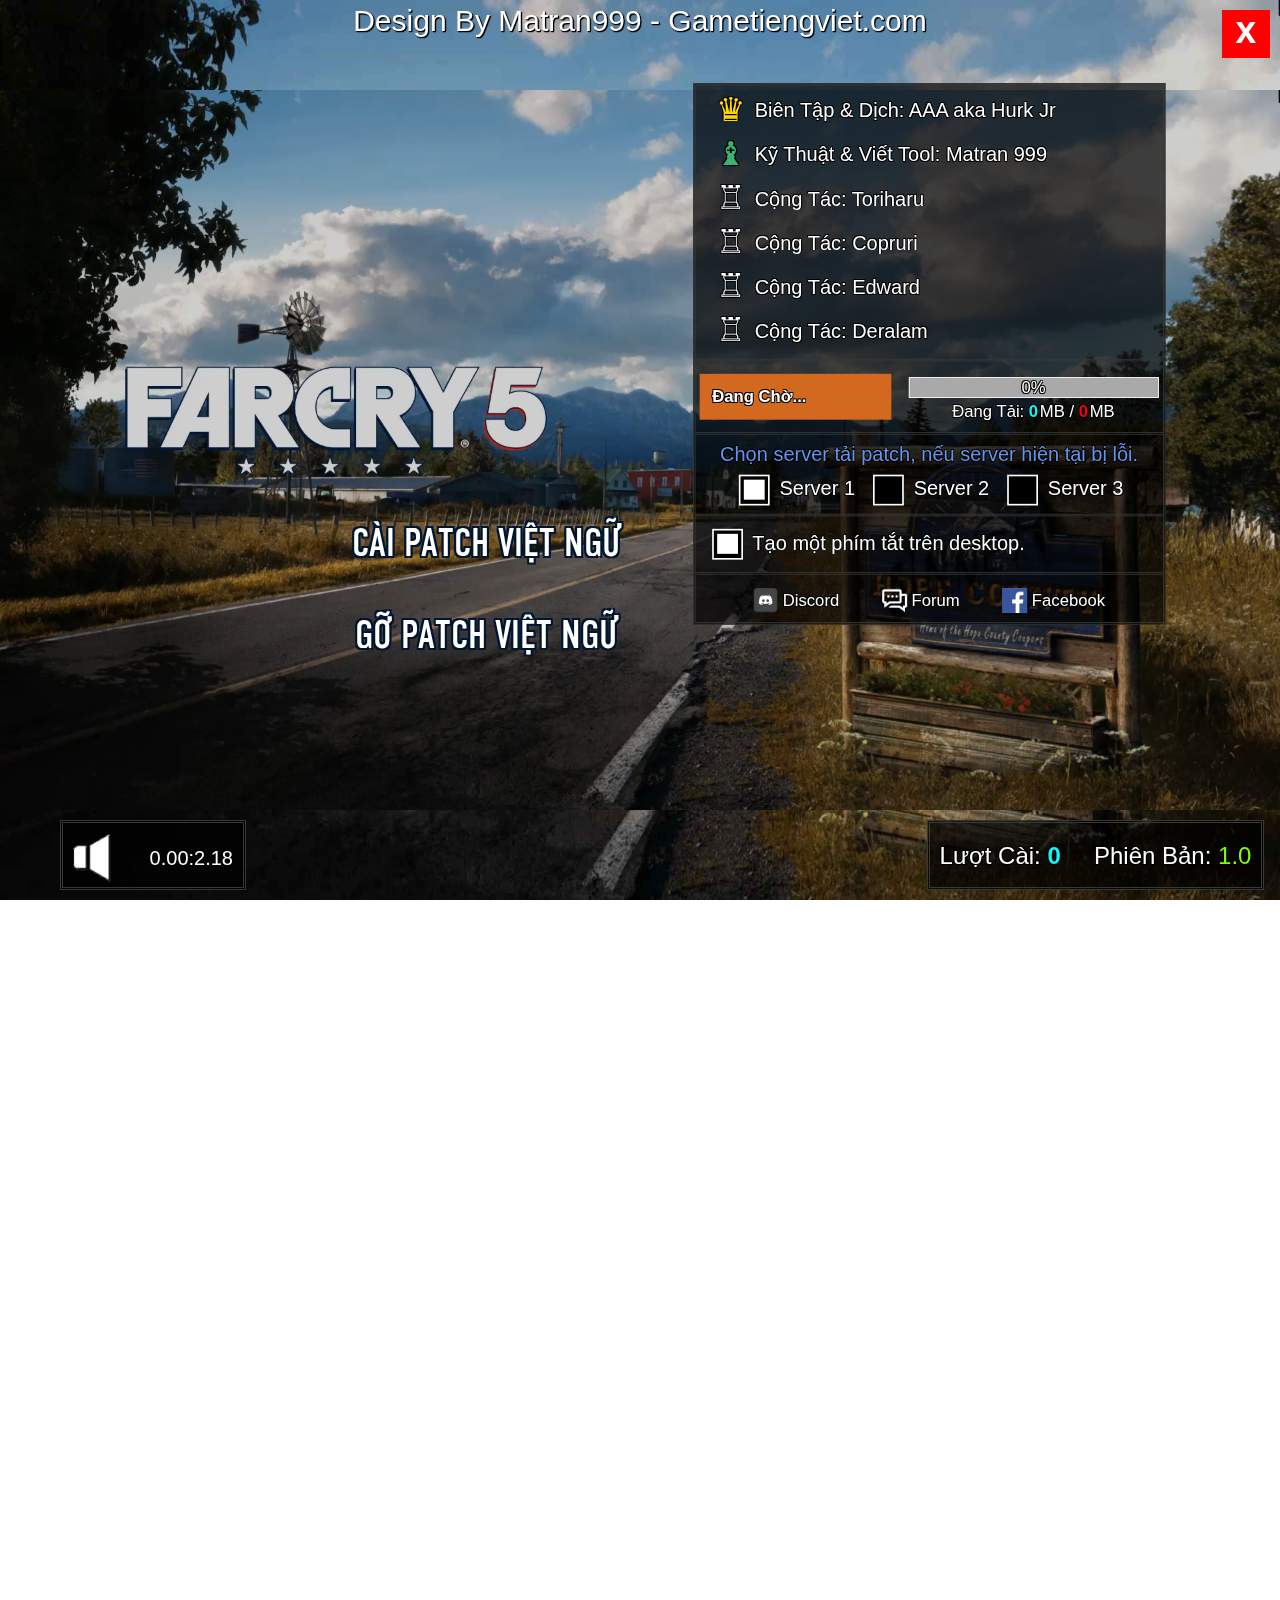
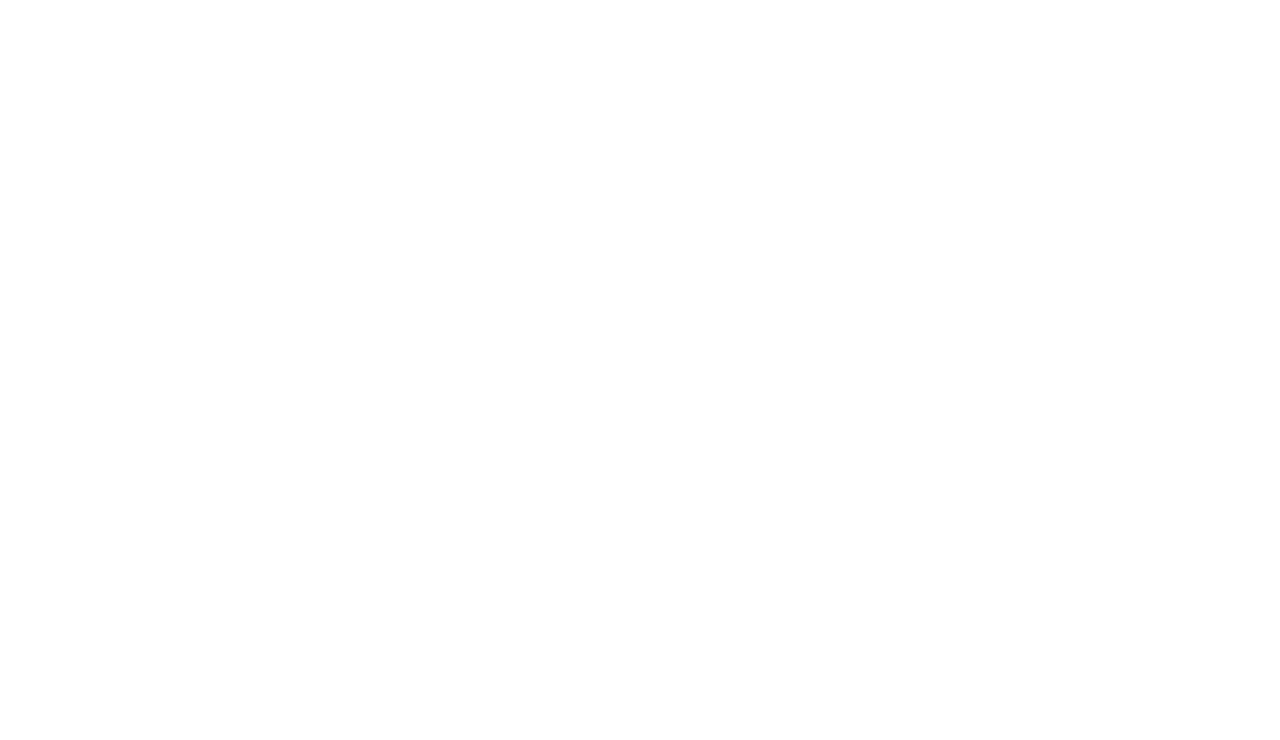
==== index.html @ 686d69ff "Add files via upload" ====
<!DOCTYPE html>
<html>
<head>
	<meta http-equiv="Content-Type" content="text/html; charset=utf-8">
	<meta name="viewport" content="width=device-width, initial-scale=1.0, maximum-scale=1.0, user-scalable=no, shrink-to-fit=no">
	<title>FAR CRY 5 VIỆT NGỮ</title>
	<link rel="stylesheet" type="text/css" href="style.css?323">
	<script type="text/javascript" src="jquery.min.js"></script>
</head>
<body>
	<div class="bg">
		<div class="titlebar">
			<div class="copyright hover-link" onclick="matran999()"><span>Design By Matran999 - Gametiengviet.com</span></div>
			<div id="-3" title="Thoát Patch" class="close-btn">ˣ</div>
		</div>
		<div class="slide">
			<div class="body-slide">
				<!--
				<img draggable="false" id="img1" class="imgslide active" src="1.jpg">
				-->
				<img class="poster" src="intro.jpg" />
				<video id="video" playsinline autoplay loop>
					<source src="video.mp4" type="video/mp4">
					<img draggable="false" id="img1" src="intro.jpg" />
				</video>
			</div>
			<div class="content">			
				<div class="rowButton">
					<ul class="button-run">
						<li id="RunPatch" class="btn btn-patch" title="Nhấn để cài đặt tiếng việt cho game Sleeping Dogs" onclick="RunCheck()">
							CÀI PATCH VIỆT NGỮ
							<span class="bk-hover">a</span>
						</li>
						<!--
						<li id="-3" title="Nhấn để đóng patch lại." class="btn btn-exit">THOÁT RA</button>
						-->
						<li id="Backup" title="Nhấn để gỡ patch đã cài trong máy." onclick="RemovePatch(false)" class="btn btn-backup">
							GỠ PATCH VIỆT NGỮ
							<span class="bk-hover">a</span>
						</li>
					</ul>
				</div>
				<div class="row-content row3">
					<div class="row-top row-top1 active">		
						<ul class="text-block list-credit name-member">
							<li class="hover-link"><span alt="icont king">♛</span><span class="animate tipso_style" title="Dịch và biên tập toàn bộ dự án.">Biên Tập &amp; Dịch: AAA aka Hurk Jr</span></li>
							<li class="hover-link"><span alt="icont statue">♝</span><span class="animate tipso_style" title="Hack và viết tool.">Kỹ Thuật &amp; Viết Tool: Matran 999</span></li>
							<li class="hover-link"><span alt="icont rook">♖</span><span class="animate tipso_style" title="Công thần đã theo Leader từ ngày đầu, chịu trách nhiệm dịch phụ đề thoại khu John">Cộng Tác: Toriharu</span></li>
							<li class="hover-link"><span alt="icont rook">♖</span><span class="animate tipso_style" title="Chịu trách nhiệm dịch phụ đề khu Jacob">Cộng Tác: Copruri</span></li>
							<li class="hover-link"><span alt="icont rook">♖</span><span class="animate tipso_style" title="Chịu trách nhiệm dịch phụ đề khu Faith">Cộng Tác: Edward</span></li>
							<li class="hover-link"><span alt="icont rook">♖</span><span class="animate tipso_style" title="Chịu trách nhiệm dịch phụ đề HUD.">Cộng Tác: Deralam</span></li>
						</ul>		
						<ul class="list-console">
							<li class="ConsoleText Console-content">
								<span class="Text-Info"><b id="dot-write" class="dot-load">Đang Chờ...</b></span>
							</li>						
							<li class="ConsoleBody Console-content">
								<label class="progress-bar">
									<span class="percent-background">H</span>
									<span class="percent-number">0%</span>
								</label>
								<label class="download-load">
									<span class="Text-download">Đang Tải: <small title="Dung lượng đang tải" class="number-download">0</small>MB / <small title="Dung lượng gốc của file." class="number-limit">0</small>MB</span>
								</label>
							</li>
						</ul>
						<!--
						<ul class="text-block list-server list-version">
							<li class="title-server">Phiên bản game hiện tại của bạn.</li>
							<li class="select-server">
								<label title="Dùng cho bản steam." class="server-item version1" onclick="checkRadio(this)">
									<span class="input-checkbox check-version active" alt="1"><span>a</span></span> Bản Steam
								</label>
								<label title="Dùng cho bản crack." class="server-item version2" onclick="checkRadio(this)">
									<span class="input-checkbox check-version" alt="2"><span>a</span></span> Bản Thuốc
								</label>
							</li>
						</ul>
						-->
						<ul class="text-block list-server list-credit">
							<li class="title-server">Chọn server tải patch, nếu server hiện tại bị lỗi.</li>
							<li class="select-server">
								<label title="Chọn server 1 để tải patch." class="server-item server1" onclick="checkRadio(this)">
									<span class="input-checkbox check-server active" alt="1"><span>a</span></span> Server 1
								</label>
								<label title="Chọn server 2 để tải patch." class="server-item server2" onclick="checkRadio(this)">
									<span class="input-checkbox check-server" alt="2"><span>a</span></span> Server 2
								</label>
								<label title="Chọn server 3 để tải patch." class="server-item server3" onclick="checkRadio(this)">
									<span class="input-checkbox check-server" alt="3"><span>a</span></span> Server 3
								</label>
							</li>
						</ul>	
						<div class="select-input">
								<label title="Sau khi cài patch xong, sẽ tạo một phím tắt ngoài desktop." class="server-item desktop-check" onclick="checkBox(this)">
									<span class="input-checkbox check-desktop active"><span>a</span></span> Tạo một phím tắt trên desktop.
								</label>
						</div>
						<ul class="list-link">
							<li title="Nhấn để truy cập discord Gametiengviet.&#10;Nếu bạn cần hỗ trợ về vấn đề cài patch việt ngữ." id="discord" onclick="Goto(1)" class="btn-text item-link"><img src="discord.png" /> <span>Discord</span></li>
							<li title="Nhấn để truy cập diễn đàn Gametiengviet" id="forum" onclick="Goto(2)" class="btn-text item-link"><img src="forum.png" /> <span>Forum</span></li>
							<li title="Nhấn để truy cập facebook Gametiengviet" id="facebook" onclick="Goto(3)" class="btn-text item-link"><img src="face.png" /> <span>Facebook</span></li>
						</ul>
					</div>
					<div class="row-top row-top2">
						<p class="title-row">Nội Dung Và Quy Định<span title="Nhấn để đóng bảng quy định lại." class="close-faq" onclick="closeFaq(this)">ˣ</span></p>
						<div class="text-block text-box text-scroll faq-scroll">
							<div class="content-faq">
								<h3>Hỏi Đáp</h3>
								Để đảm bảo mọi người hiểu rõ về dòng Soul, cũng như Dark Soul III thì mình đã dựa trên bản Nhật ngữ của game ( hãng  FormSoftware có trụ sở chính tại Nhật ). Nên đây hứa hẹn sẽ là một trải nghiệm hoàn toàn mới và vì thế sẽ có rất nhiều câu hỏi xoay quanh về vấn đề này ( Q & A) :<br><br>
								Q1. Tại sao tác giả lại sử dụng rất nhiều từ Hán Việt trong bản dịch này?<br><br>
								A1. Do bị giới hạn về số lượng ký tự trong một câu và nội dung mang rất nhiều hàm ý nên Việt Ngữ (tức dịch theo lối word by word) sẽ không đảm bảo được chất lượng tốt nhất cho các bạn chính vì thế để đảm bảo  NGẮN GỌN và SÚC TÍCH nên mình đã sử dụng từ Hán Việt cho bản dịch này.<br><br>
								Q2. Ad có thể giữ nguyên tên của trang bị và địa danh trong game không?<br><br>
								A1. Không. Vì mình muốn VIỆT HÓA HOÀN TOÀN và để mọi người hiểu được ý nghĩa của từng trang bị và địa danh trong game một cách trọn vẹn nhất. Ví dụ như : anh dương nêu ví dụ nha :3 Nhưng mình sẽ cố gắng tạo một list đối chiếu giữa từ gốc và bản dịch để các bạn tiện theo dõi và tìm hiểu.<br><br>
								Q3. Hình như tác giả không đón nhận góp ý của mọi người thì phải?<br><br>
								A3. Không hẳn là như vậy. Ngay từ đầu, mình đã dịch game theo bản tiếng Nhật, mình muốn trình bày demo cho mọi người để xem thái độ đón nhận của cộng đồng như thế nào. Vốn dĩ cộng đồng đã quen sử dụng bản eng, và giữa hai bản dịch eng và nhật tùy chỗ sẽ có sự sai khác. Không phải tự nhiên mà mình chọn bản dịch tiếng Nhật để dịch, mà bởi vì chính nhà sản xuất cũng từ bản Nhật mới dịch ra bản tiếng Anh. Đây là một tựa game hướng đến thị trường Tây  u, nhưng đừng vì thế mà áp đặt nó vào một khuôn mẫu là nó ở bối cảnh này, phải nói chuyện như thế kia. Hơn nữa, bản Nhật có sự tương đồng với tiếng Việt ở mặt ngôn từ và ngữ nghĩa hơn là bản eng.
								<h3>Quy Định</h3>
								Patch VH này hoàn toàn miễn phí không kinh doanh dưới mọi hình thức.<br><br>
								Bản dịch thích hợp dùng trên bản Stream nhưng lưu ý:<br><br>
								Đây là MOD nên để tránh tình trạng bị ban hay mất acc nên chơi offline, nếu bị ban thì tụi mình không chịu trách nhiệm.<br><br>
								Khi cài mod vào, game sẽ chơi trên một file save mới.
							</div>
						</div>
						<div class="agree-faq">
							<label title="Bạn nên đọc kỹ quy định rồi hãy đồng.&#10;Khi bạn đã đọc xong, chúng tôi không chịu trách nhiệm nếu bạn làm sai với quy định được đề ra." class="server-item agree-check" onclick="checkBox(this)">
								<span class="input-checkbox check-faq"><span>a</span></span> Tôi đã đọc và đồng ý với quy định trên.
							</label>
						</div>
					</div>
				</div>
			<div class="fotter-row">
				

				<div class="music-row" title="Far Cry 5 - Oh John (feat.Charlie Mtn.)">
					<div class="speaker playmusic" onclick="playMusic(this)">
						<img src="1.gif" title="Đang phát nhạc..." class="gifImg Gif1" />
						<img src="2.gif" title="Đã tắt nhạc." class="gifImg Gif2" />
					</div>
					<audio id="player" autoplay>
							<source src="music.mp3" type="audio/mp3" />
					</audio>
					<div class="authorMusic text-block">
						<div class="progress-music"></div>
						<div class="TimeClap">
							<span class="time-run"></span>
							<span class="time-duration"></span>
						</div>
					</div>
				</div>

				<div class="version-row">
					<div class="text-version text-block count-down">Lượt Cài: <span class="count-download">0</span></div>
					<div class="text-version text-block">Phiên Bản: <span class="number-version">1.0</span></div>
				</div>
			</div>
		</div>
	</div>
	<div class="popup-layout" title="Nhấn để đóng thông báo." onclick="popupClick(this)">
		<div class="content-popup">
			<div class="content-popup-page">
				<div class="title-content">Thông Báo</div>
				<div class="tab-content"></div>
			</div>
			<div class="loading-popup-page">
				<img class="loading-img" src="loading.gif"/>
				<div class="content-loading">Vui lòng chờ trong giây lát...</div>
			</div>
		</div>
	</div>
	<div class="hide-data" style="display:none">
		<input type="hidden" id="version-old" value="1.0" />
		<input type="hidden" id="server1" value="" />
		<input type="hidden" id="server2" value="" />
		<input type="hidden" id="server3" value="" />
		<input type="hidden" id="forum" value="" />
		<input type="hidden" id="location" value="" />
		<input type="hidden" id="zipname" value="" />
		<input type="hidden" id="sizeFile" value="" />
		<input type="hidden" id="listFile" value="" />
		<input type="hidden" id="version-new" value="" />
		<input type="hidden" id="version-game" value="1" />
		<input type="hidden" id="version-crack" value="0" />
		<textarea id="JSON" /></textarea>
	</div>
</body>
<script type="text/javascript" src="script.js"></script>
<!--


Dark Soul 3||1.0||- Fix lỗi chính tả.<lf>- Dịch những từ thiếu sót<lf>- Fix lỗi loot đồ<lf>- Cập nhật nội dung text mới.||Đã có bản update mới dành cho Dark Soul 3.<lf>Phiên bản hiện tại là: 1.0. <lf>Các bạn nên cập nhật lên bản mới nhất để có trải nghiệm tốt hơn.<lf><lf>* Nội dung cập nhật mới:<lf>- Fix lỗi chính tả.<lf>- Dịch những từ thiếu sót<lf>- Fix lỗi loot đồ<lf>- Cập nhật nội dung text mới.||||||||254125||https://gametiengviet.com/threads/dying-light-viet-hoa.3678/#post-34874||5.2||
-->
</html>
---- style.css ----
@font-face {
  font-family: 'Sleeping Dog';
  src: url('SD.ttf'); /* IE9 Compat Modes */
}

@font-face {
	font-family: 'Segoe Chess';
  src: url('chess.ttf');
}

@media only screen and (max-width: 900px) {
	.rowButton {
			left: 20px!important;
			top: 66px!important;
	}

	.row3 {
			right: -145px!important;
			top: -85px!important;
	}

	.music-row {
			display: none;
	}
}

*{margin:0;-moz-user-select:none;-khtml-user-select:none;-webkit-user-select:none;-ms-user-select:none;user-select:none;transition:all .3s}
.bg{width:100%;height:100%;display:block}
.titlebar{width:100%;height:50px;position:absolute;top:0;left:0;z-index:10}
.close-btn{opacity:1;display:block;position:absolute;right:10px;background:red;text-align:center;top:10px;line-height: 32px;color:#fff;font-weight:700;font-size: 55px;padding:10px 13px;cursor:pointer;z-index:99;height: 26px;border: 1px solid transparent;}
.close-btn:hover{background:#000;border-color: white;}
.imgslide{position:absolute;left:0;top:0;transition:all .7s;opacity:0}
.slide{position:absolute;background:#000;left:0;right:0;height:100%}
body{width:100%;height:100%;display:block;overflow:hidden;float:left;position: absolute;scrollbar-face-color:#6495ed;scrollbar-arrow-color:#6495ed;scrollbar-track-color:#000;scrollbar-shadow-color:##6495ed;scrollbar-highlight-color:#6495ed;scrollbar-3dlight-color:grey;scrollbar-darkshadow-Color:#202020;scrollbar-width:thin;Font-family:"Source Sans Pro","Source Sans Pro","Helvetica Neue",Helvetica,Arial,sans-serif}
.imgslide.active{opacity:0}
img[id*=img].active{opacity:1;z-index:2;left:0!important;transform:scale(1)!important;top:0!important;width:100%!important;right:0!important}
#img2{transform:scale(.1)}
#img3{top:9999px}
#img4{width:0}
#img5{transform:rotate(90deg)}
#img7{transform:skewY(45deg)}
#img6{left:9999px}
#img8{transform:scaleX(1.5)}
#img9{transform:scale(5)}
.row-content{width:30%;display:block;height:100%;margin-right:20px;position:absolute;left:2%;top:5%;}
.content{text-align:center;position:absolute;z-index:5;left:0;right:0;top:0;bottom:0;font-size:40px;color:#fff;padding:10px;text-shadow:-1px -1px 0 #000,1px -1px 0 #000,-1px 1px 0 #000,1px 1px 0 #000}
.row2{left:35%}
.row3{right:20px;left:auto;width:600px;height:auto;top:unset;top:100px}
.title-row{font-size:40px;padding:5px;color:#6495ed;text-shadow:-1px -2px 0 #000,2px -2px 0 #000,-1px 2px 0 #000,2px 2px 0 #000}
.text-block{text-align:left;font-size:24px;color:#fff;padding:5px;text-shadow:-1px -1px 0 #000,1px -1px 0 #000,-1px 1px 0 #000,1px 1px 0 #000}
.text-box.text-scroll{color:#fff;font-size:24px;padding:10px;overflow:auto;text-align:left;text-shadow:-1px -1px 0 #000,1px -1px 0 #000,-1px 1px 0 #000,1px 1px 0 #000;}
.list-credit{font-size:24px;border-bottom:3px double #363836;list-style-type:none}
.select-input{text-align:left;padding:10px;font-size:24px;line-height:32px;border-bottom:3px double #363836}
.label-shorcut{position:relative;cursor:pointer!important}
#checkShortcut{visibility:hidden;zoom:2;cursor:pointer!important;position:relative;z-index:9;margin-right:10px}
.check-bak{background:#000;width:25px;height:25px;position:absolute;left:0;top:1px;border:2px solid #fff}
input[type=checkbox]:checked+span:after{content:"";background:#fff;width:19px;height:19px;position:absolute;top:3px;left:3px}
.btn{width:350px;border:0;cursor:pointer;font-size:40px;text-shadow: 2px 0px #001630, -2px 0px #001630, -2px -2px #001630, 2px -2px #001630, 2px 2px #001630, -2px 2px #001630;color: white;/* padding:10px; */background:rgba(255,242,164,0);border:2px solid transparent;border-color:rgba(255,242,164,0);border-radius:13px;text-align: center;position: relative;height: 63px;margin-bottom: 25px;}
.button-run{display:block;padding:10px;margin-top:15px;width:100%;bottom:0;box-sizing:border-box;list-style-type:none;font-family:"Sleeping Dog"}
.btn:hover .bk-hover, .RunDL .bk-hover{border: 2px solid rgba(255,242,164,0.6);background: rgba(255,242,164,.3);opacity: 1;border-radius: 0;}
.text-faq{height:55%;max-height:55%;overflow:auto}
.fotter-row{position:absolute;bottom:10px;width:100%;height:70px;z-index:6}
.speaker.playmusic .Gif2{display:none}
.speaker{position:absolute;left:3%;padding:5px;cursor:pointer;z-index:10}
.gifImg{width:60px}
.speaker .Gif1{display:none}
.speaker.playmusic .gifImg.Gif1{display:block}
.authorMusic{width:100%;overflow:hidden;font-size:20px;padding-left:100px;display:block}
.progress-music{position:absolute;top:0;left:0;background:#008b8b;color:#008b8b;text-shadow:none;bottom:0;z-index:2}
marquee{position:relative;z-index:6}
.TimeClap{position:absolute;right:0;top:0;z-index:7;line-height:70px;padding: 0 10px;}
.marquee{display:block;width: 500px;line-height: 60px;position:absolute;animation:marquee 10s linear infinite;z-index:9;white-space:nowrap;font-size: 24px;}
.music-row{position:absolute;top:0;bottom:0;width: 180px;left:50px;background:rgba(0,0,0,.7);border:3px double #363836;}
.version-row{position:absolute;right:2%;top:0;bottom:0;background:rgba(0,0,0,.7);border:3px double #363836;line-height:45px}
.text-version{padding:10px}
.number-version{color:#7fff00}
.copyright{font-size:30px;margin-top:4px;position:relative;z-index:11;text-align:center;color:#fff;text-shadow:1px 1px 1px #000,1px 1px 1px #000,1px 1px 1px #000;cursor:pointer}
.list-console{list-style-type:none;padding-left:0;margin-top:5px;border-bottom:3px double #363836;font-size:20px;width:100%;bottom:20px;padding:5px 0}
.Text-Run{text-align:left}
.ConsoleText.Console-content{text-align:left;display:inline-block;vertical-align:middle;}
.Text-Info{display: inline-block;background:#d2691e;margin-bottom:5px;margin-right:5px;padding:15px;width: 200px;text-align: left;min-height:25px}
.Text-Run{display:inline;padding:5px}
.progress-bar{display:block;background:#a9a9a9;border:1px solid;margin-bottom:5px;position:relative}
.percent-number{display:block;position:relative;z-index:9}
.percent-background{display:block;width:0%;background:#dc143c;position:absolute;color:transparent;text-shadow:none}
.count-download,.number-download{color:#0ff;font-size:inherit;font-weight:700;padding-right:2px}
.number-limit{color:red;font-size:inherit;font-weight:700;padding-right:2px}
.list-server{list-style-type:none;border-bottom:3px double #363836;min-height:inherit}
.server-item{display:block;padding:5px;cursor:pointer;line-height:normal}
.list-server.list-credit .select-server{text-align:center}
.checkbox{transform:scale(1.8);margin:0 5px}
.server-item:hover{background:#7c7b7b!important}
.input-checkbox{font-size:0;display:inline-block;background:#000;vertical-align:middle;margin:0 5px;border:2px solid;padding:4px;height:25px}
.input-checkbox span{display:inline-block;width:25px;height:24px}
.input-checkbox.active span{background:#fff}
.popup-layout.loading,.popup-layout.text-alert{z-index:9;opacity:1}
.popup-layout{position:fixed;top:0;left:0;bottom:0;right:0;z-index:10;background:rgba(0,0,0,.7);z-index:0;opacity:0;text-align:center}
.content-popup{position:absolute;display:block;left:0;right:0;top:33%;text-align:center}
.content-popup-page,.loading-popup-page{padding:10px;border:4px solid #fff;border-radius:12px;background:#4b525d;transform:scale(.1);opacity:0;z-index:-1;max-width:500px;margin:0 auto}
.content-loading{font-size:31px;color:#fff}
.copyright:hover{color:#20b2aa}
.url-forum{display:block;cursor:pointer;color:#ff8c00;font-size:20px;padding:5px;text-align:center;text-decoration:underline}
.url-forum:hover{color:#5f9ea0}
.popup-layout.loading .loading-popup-page{transform:scale(1);opacity:1;z-index:9}
.tab-content{color:#fff;font-size:20px;word-wrap:break-word;-ms-word-wrap:break-word}
.text-alert .content-popup-page{transform:none;opacity:1;z-index:9;position:relative;max-width:400px;word-break:break-word;margin:0 auto}
.popup-layout.text-alert{cursor:pointer}
.title-content{border-bottom:2px dashed #fff;font-size:30px;color:#7fff00;margin-bottom:10px;padding:5px}
.tleft{text-align:left}
.text-version{display:inline-block}
.agree-faq{bottom:0;font-size:25px;width:100%;z-index:20;}
.content-faq h3{margin:10px 0;color:#7fff00}
.list-console li{padding:5px}
.list-link{list-style-type:none;padding:0;margin:5px;line-height:34px;padding-bottom:4px}
.list-link li{display:inline-block;font-size:20px;margin:0 20px;cursor:pointer}
.list-link li img{width:30px;vertical-align:middle}
.title-list{display:block!important}
.list-link li span{vertical-align:middle}
.list-link li:hover{color:#d2691e}
.title-server{text-align:center;color:#6495ed;padding:5px}
.list-server.list-credit .select-server label{display:inline-block}
.ConsoleBody.Console-content{width:300px;display:inline-block;margin:0 auto;vertical-align:middle}
.name-member li span[alt]{padding-right:10px;font-size:40px;vertical-align:middle;display:inline-block}
.name-member li{padding-left:20px}
.name-member li span[alt*=king]{color:gold}
.name-member li span[title]{vertical-align:middle;padding-bottom:7px;display:inline-block;margin-top:11px}
.name-member li span[alt*=statue]{color:#3cb371}
.name-member li span[alt*=pawn]{color:#a9a9a9}
.rowButton{position:absolute;left: 300px;bottom: 200px;height:auto;box-sizing:border-box;text-align:left;}
.rowButton H1{FONT-SIZE:50px;text-shadow:-1px -1px 0 #904f3a,1px -1px 0 #904f3a,-1px 1px 0 #904f3a,1px 1px 0 #904f3a;margin-bottom:20px;color:#fef2a4;font-weight:700;font-family:"Sleeping Dog"}
.hover-link span{display:inline-block}
.hover-link span:after{content:"";display:block;width:0;padding-top:5px;border-bottom:2px solid #fff;transition:.5s}
.hover-link span:hover:after{width:100%}
img#log-load,.Text-Info b {
    display: inline-block;
    vertical-align: middle;
}

#log-load {
    width: 30px;
}
#video {
    width: 100%;
    height: 100%;
    position: absolute;
    z-index: 2;
    top: 0;
    left: 0;
}

.row-top {
    opacity: 0;
    position: absolute;
    background: rgba(0,0,0,.7);
    border: 3px double #363836;
    z-index: 0;
    top: 2000px;
}

.row-top.active {
    top: 0;
    opacity: 1;
    z-index: 10;
}

.text-scroll {
    max-height: 580px;
    min-height: 580px;
}
.bk-hover {
    position: absolute;
    font-size: 0;
    width: 100%;
    height: 100%;
    border: 2px solid rgba(255,242,164,0.6);
    background: rgba(255,242,164,.3);
    border-radius: 0;
    padding: 10px;
    left: -10px;
    top: -10px;
    opacity: 0;
    border-radius: 100%;
}
.close-faq {
    position: absolute;
    right: 0;
    top: 0;
    height: 42px;
    padding: 0 14px;
    background: red;
    color: white;
    text-shadow: none;
    font-weight: bold;
    cursor: pointer;
    border: 1px solid transparent;
}

.close-faq:hover {
    background: black;
    border-color: white;
}
img.poster {
    width: 100%;
    height: 100%;
    position: absolute;
    z-index: 1;
    top: 0;
    left: 0;
}
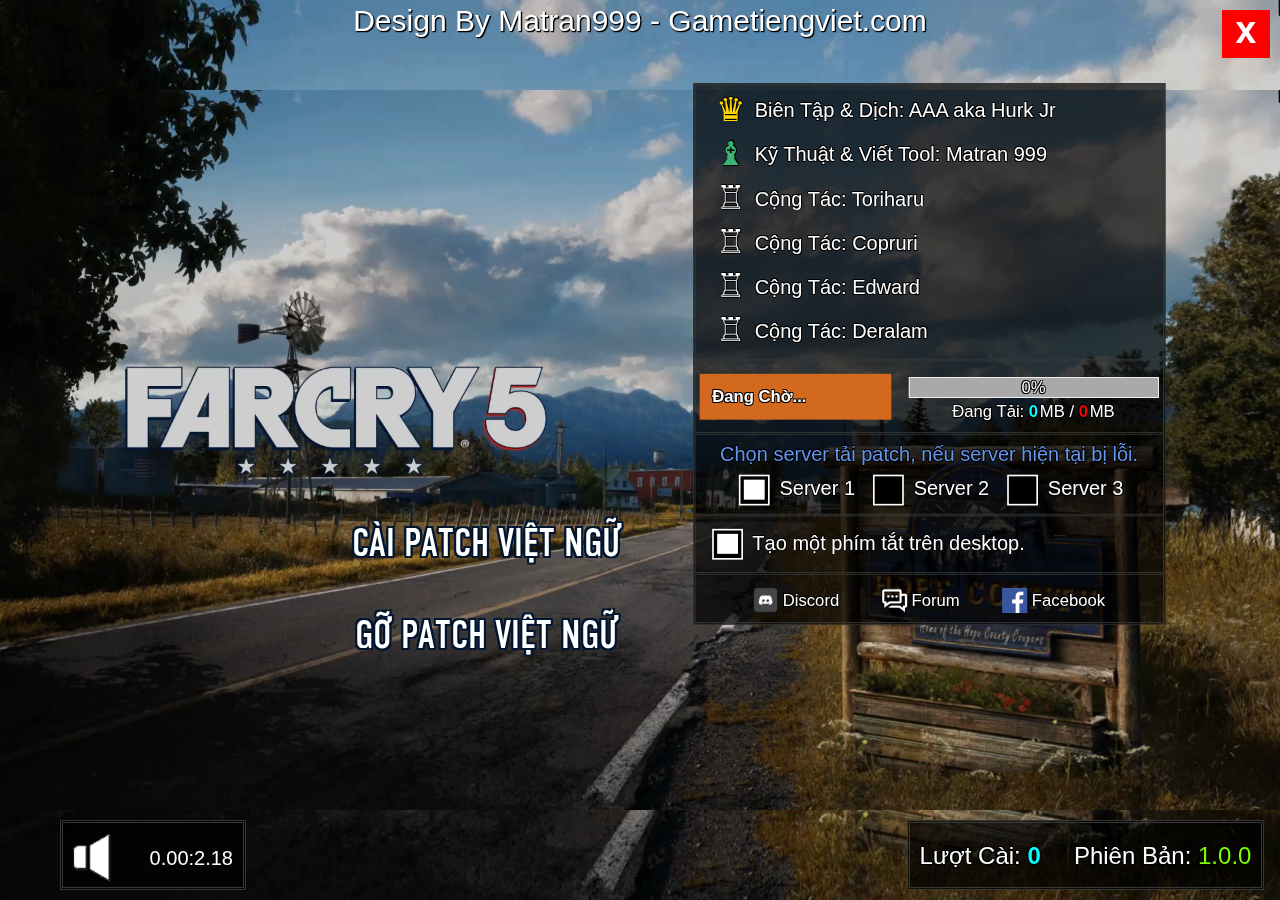
==== commit 969b8b5f: "Update index.html" ====
--- a/index.html
+++ b/index.html
@@ -102,31 +102,6 @@
 							<li title="Nhấn để truy cập facebook Gametiengviet" id="facebook" onclick="Goto(3)" class="btn-text item-link"><img src="face.png" /> <span>Facebook</span></li>
 						</ul>
 					</div>
-					<div class="row-top row-top2">
-						<p class="title-row">Nội Dung Và Quy Định<span title="Nhấn để đóng bảng quy định lại." class="close-faq" onclick="closeFaq(this)">ˣ</span></p>
-						<div class="text-block text-box text-scroll faq-scroll">
-							<div class="content-faq">
-								<h3>Hỏi Đáp</h3>
-								Để đảm bảo mọi người hiểu rõ về dòng Soul, cũng như Dark Soul III thì mình đã dựa trên bản Nhật ngữ của game ( hãng  FormSoftware có trụ sở chính tại Nhật ). Nên đây hứa hẹn sẽ là một trải nghiệm hoàn toàn mới và vì thế sẽ có rất nhiều câu hỏi xoay quanh về vấn đề này ( Q & A) :<br><br>
-								Q1. Tại sao tác giả lại sử dụng rất nhiều từ Hán Việt trong bản dịch này?<br><br>
-								A1. Do bị giới hạn về số lượng ký tự trong một câu và nội dung mang rất nhiều hàm ý nên Việt Ngữ (tức dịch theo lối word by word) sẽ không đảm bảo được chất lượng tốt nhất cho các bạn chính vì thế để đảm bảo  NGẮN GỌN và SÚC TÍCH nên mình đã sử dụng từ Hán Việt cho bản dịch này.<br><br>
-								Q2. Ad có thể giữ nguyên tên của trang bị và địa danh trong game không?<br><br>
-								A1. Không. Vì mình muốn VIỆT HÓA HOÀN TOÀN và để mọi người hiểu được ý nghĩa của từng trang bị và địa danh trong game một cách trọn vẹn nhất. Ví dụ như : anh dương nêu ví dụ nha :3 Nhưng mình sẽ cố gắng tạo một list đối chiếu giữa từ gốc và bản dịch để các bạn tiện theo dõi và tìm hiểu.<br><br>
-								Q3. Hình như tác giả không đón nhận góp ý của mọi người thì phải?<br><br>
-								A3. Không hẳn là như vậy. Ngay từ đầu, mình đã dịch game theo bản tiếng Nhật, mình muốn trình bày demo cho mọi người để xem thái độ đón nhận của cộng đồng như thế nào. Vốn dĩ cộng đồng đã quen sử dụng bản eng, và giữa hai bản dịch eng và nhật tùy chỗ sẽ có sự sai khác. Không phải tự nhiên mà mình chọn bản dịch tiếng Nhật để dịch, mà bởi vì chính nhà sản xuất cũng từ bản Nhật mới dịch ra bản tiếng Anh. Đây là một tựa game hướng đến thị trường Tây  u, nhưng đừng vì thế mà áp đặt nó vào một khuôn mẫu là nó ở bối cảnh này, phải nói chuyện như thế kia. Hơn nữa, bản Nhật có sự tương đồng với tiếng Việt ở mặt ngôn từ và ngữ nghĩa hơn là bản eng.
-								<h3>Quy Định</h3>
-								Patch VH này hoàn toàn miễn phí không kinh doanh dưới mọi hình thức.<br><br>
-								Bản dịch thích hợp dùng trên bản Stream nhưng lưu ý:<br><br>
-								Đây là MOD nên để tránh tình trạng bị ban hay mất acc nên chơi offline, nếu bị ban thì tụi mình không chịu trách nhiệm.<br><br>
-								Khi cài mod vào, game sẽ chơi trên một file save mới.
-							</div>
-						</div>
-						<div class="agree-faq">
-							<label title="Bạn nên đọc kỹ quy định rồi hãy đồng.&#10;Khi bạn đã đọc xong, chúng tôi không chịu trách nhiệm nếu bạn làm sai với quy định được đề ra." class="server-item agree-check" onclick="checkBox(this)">
-								<span class="input-checkbox check-faq"><span>a</span></span> Tôi đã đọc và đồng ý với quy định trên.
-							</label>
-						</div>
-					</div>
 				</div>
 			<div class="fotter-row">
 				
@@ -150,7 +125,7 @@
 
 				<div class="version-row">
 					<div class="text-version text-block count-down">Lượt Cài: <span class="count-download">0</span></div>
-					<div class="text-version text-block">Phiên Bản: <span class="number-version">1.0</span></div>
+					<div class="text-version text-block">Phiên Bản: <span class="number-version">1.0.0</span></div>
 				</div>
 			</div>
 		</div>
@@ -184,9 +159,4 @@
 	</div>
 </body>
 <script type="text/javascript" src="script.js"></script>
-<!--
-
-
-Dark Soul 3||1.0||- Fix lỗi chính tả.<lf>- Dịch những từ thiếu sót<lf>- Fix lỗi loot đồ<lf>- Cập nhật nội dung text mới.||Đã có bản update mới dành cho Dark Soul 3.<lf>Phiên bản hiện tại là: 1.0. <lf>Các bạn nên cập nhật lên bản mới nhất để có trải nghiệm tốt hơn.<lf><lf>* Nội dung cập nhật mới:<lf>- Fix lỗi chính tả.<lf>- Dịch những từ thiếu sót<lf>- Fix lỗi loot đồ<lf>- Cập nhật nội dung text mới.||||||||254125||https://gametiengviet.com/threads/dying-light-viet-hoa.3678/#post-34874||5.2||
--->
-</html>+</html>
